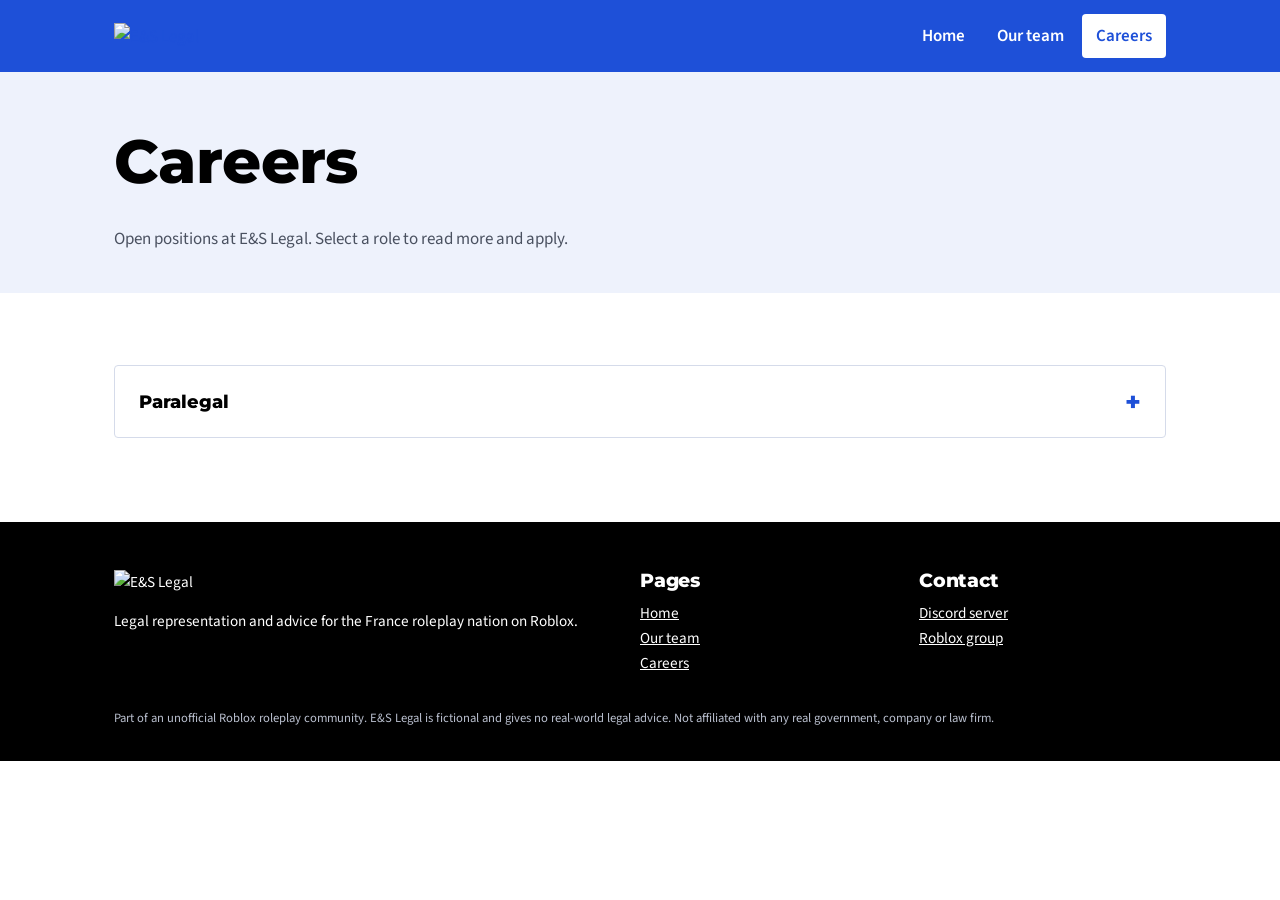
==== careers.html @ 3027a868 "Add files via upload" ====
<!doctype html>
<html lang="en"><head><meta charset="utf-8"><meta name="viewport" content="width=device-width,initial-scale=1">
<title>Careers | E&S Legal</title><meta name="description" content="E&amp;S Legal is a Roblox law firm serving the France roleplay nation.">
<link rel="icon" href="assets/mark-blue.png">
<link rel="preconnect" href="https://fonts.googleapis.com"><link rel="preconnect" href="https://fonts.gstatic.com" crossorigin>
<link href="https://fonts.googleapis.com/css2?family=Montserrat:wght@600;700;800&family=Source+Sans+3:wght@400;600&display=swap" rel="stylesheet">
<link rel="stylesheet" href="style.css"></head>
<body data-page="careers">
<header><div class="wrap"><a href="index.html" aria-label="E&amp;S Legal home"><img src="assets/wordmark-white.png" alt="E&amp;S Legal"></a><nav><a href="index.html">Home</a><a href="team.html">Our team</a><a href="careers.html" aria-current="page">Careers</a></nav></div></header>
<main><div class="page-head"><div class="wrap"><h1>Careers</h1><p>Open positions at E&amp;S Legal. Select a role to read more and apply.</p></div></div>
<section><div class="wrap"><div id="jobs"><p>Loading positions…</p></div></div></section></main>
<footer><div class="wrap"><div class="cols">
<div><img src="assets/wordmark-white.png" alt="E&amp;S Legal"><p>Legal representation and advice for the France roleplay nation on Roblox.</p></div>
<div><h3>Pages</h3><ul><li><a href="index.html">Home</a></li><li><a href="team.html">Our team</a></li><li><a href="careers.html">Careers</a></li></ul></div>
<div><h3>Contact</h3><ul><li><a data-discord href="#">Discord server</a></li><li><a href="https://www.roblox.com/communities/189086348/E-S-Legal" rel="noopener">Roblox group</a></li></ul></div>
</div><small>Part of an unofficial Roblox roleplay community. E&amp;S Legal is fictional and gives no real-world legal advice. Not affiliated with any real government, company or law firm.</small></div></footer>
<script src="config.js"></script><script src="app.js"></script></body></html>
---- style.css ----
:root{--blue:#1e50d8;--blue-dark:#1639a3;--tint:#eef2fc;--ink:#000;--mute:#4a5160;--line:#d5dbea;--r:4px}
*{box-sizing:border-box}
html{scroll-behavior:smooth}
body{margin:0;font:17px/1.65 "Source Sans 3",system-ui,sans-serif;color:var(--ink);background:#fff}
h1,h2,h3{font-family:Montserrat,system-ui,sans-serif;font-weight:800;line-height:1.1;margin:0 0 .5em;letter-spacing:-.01em}
h1{font-size:clamp(2.2rem,5.5vw,3.8rem)}h2{font-size:clamp(1.6rem,3vw,2.2rem)}h3{font-size:1.2rem}
p{margin:0 0 1em;max-width:62ch}a{color:var(--blue)}
:focus-visible{outline:3px solid var(--ink);outline-offset:2px}
.wrap{max-width:1100px;margin:0 auto;padding:0 24px}
header{background:var(--blue)}
header .wrap{display:flex;align-items:center;justify-content:space-between;gap:20px;min-height:72px;flex-wrap:wrap}
header img{height:26px;display:block}
nav{display:flex;gap:4px}
nav a{color:#fff;text-decoration:none;font-weight:600;padding:8px 14px;border-radius:var(--r)}
nav a:hover{background:var(--blue-dark)}
nav a[aria-current]{background:#fff;color:var(--blue)}
.btn{display:inline-block;font:700 1rem Montserrat,sans-serif;padding:13px 24px;border-radius:var(--r);text-decoration:none;border:2px solid var(--blue);background:var(--blue);color:#fff;cursor:pointer}
.btn:hover{background:var(--blue-dark);border-color:var(--blue-dark)}
.btn.light{background:#fff;color:var(--blue);border-color:#fff}.btn.light:hover{background:var(--tint)}
.btn.ghost{background:transparent;border-color:#fff;color:#fff}.btn.ghost:hover{background:var(--blue-dark)}
.btns{display:flex;gap:12px;flex-wrap:wrap;margin-top:28px}
.hero{background:var(--blue);color:#fff;overflow:hidden}
.hero .wrap{display:grid;grid-template-columns:1.2fr 1fr;gap:40px;align-items:center;padding-top:72px;padding-bottom:72px}
.hero p{font-size:1.2rem}
.hero img{width:100%;max-width:420px;justify-self:end}
.quick{display:grid;grid-template-columns:repeat(3,1fr);border-bottom:1px solid var(--line)}
.quick a{padding:28px 24px;text-decoration:none;color:var(--ink);border-right:1px solid var(--line)}
.quick a:last-child{border-right:0}.quick a:hover{background:var(--tint)}
.quick strong{display:block;font:800 1.1rem Montserrat,sans-serif;color:var(--blue)}
.quick span{color:var(--mute)}
section{padding:72px 0}
.split{display:grid;grid-template-columns:1fr 1fr;gap:56px;align-items:start}
.panel{background:var(--tint);padding:32px;border-radius:var(--r)}
.panel ul{margin:0;padding-left:1.1em}.panel li{margin-bottom:.6em}
.cta{background:var(--blue);color:#fff;text-align:center}.cta p{margin:0 auto 1em}
footer{background:#000;color:#fff;padding:48px 0 32px;font-size:.95rem}
footer .cols{display:grid;grid-template-columns:2fr 1fr 1fr;gap:32px}
footer img{height:22px;margin-bottom:14px}footer a{color:#fff}footer ul{list-style:none;padding:0;margin:0}
footer small{display:block;margin-top:32px;color:#b9bfce}
.page-head{background:var(--tint);padding:56px 0 40px}.page-head p{margin:0;color:var(--mute)}
.tools{display:flex;gap:12px;flex-wrap:wrap;align-items:center;margin-bottom:32px}
input,textarea,select{font:inherit;width:100%;padding:11px 12px;border:2px solid var(--line);border-radius:var(--r);background:#fff}
input:focus,textarea:focus,select:focus{border-color:var(--blue);outline:0}
.tools input{max-width:340px}
.chips a{display:inline-block;margin-right:6px;padding:6px 12px;border:1px solid var(--line);border-radius:var(--r);text-decoration:none;font-weight:600;font-size:.9rem}
.chips a:hover{background:var(--tint)}
.role{margin-bottom:48px;scroll-margin-top:16px}
.role h2{font-size:1.3rem;border-bottom:3px solid var(--blue);padding-bottom:8px}
.role h2 small{font:600 .9rem "Source Sans 3",sans-serif;color:var(--mute);margin-left:8px}
.grid{display:grid;grid-template-columns:repeat(auto-fill,minmax(150px,1fr));gap:16px}
.person{border:1px solid var(--line);border-radius:var(--r);padding:16px;text-align:center;text-decoration:none;color:var(--ink);font-weight:600;word-break:break-word}
.person:hover{border-color:var(--blue)}
.person img{width:96px;height:96px;border-radius:50%;background:var(--tint);display:block;margin:0 auto 10px}
.note{padding:20px;background:var(--tint);border-radius:var(--r)}
.job{border:1px solid var(--line);border-radius:var(--r);margin-bottom:12px}
.job>button{all:unset;box-sizing:border-box;display:flex;justify-content:space-between;align-items:center;width:100%;padding:20px 24px;cursor:pointer;font:800 1.15rem Montserrat,sans-serif}
.job>button:focus-visible{outline:3px solid var(--ink)}
.job>button::after{content:"+";font-size:1.6rem;color:var(--blue)}
.job.open>button::after{content:"\2212"}
.job.open{border-color:var(--blue)}
.job .body{display:none;padding:0 24px 24px}.job.open .body{display:block}
.body h3{font-size:1rem;margin-top:1.2em}.body ul{padding-left:1.1em;margin:0 0 1em}
form{margin-top:24px;padding:24px;background:var(--tint);border-radius:var(--r)}
form label{display:block;font-weight:600;margin:0 0 16px}form label input,form label textarea,form label select{margin-top:6px;font-weight:400}
textarea{min-height:110px;resize:vertical}
.hp{position:absolute;left:-9999px}
.status{margin:14px 0 0;font-weight:600}.status.err{color:#b00020}.status.ok{color:#0a6b2d}
@media(max-width:760px){.hero .wrap,.split,footer .cols,.quick{grid-template-columns:1fr}.hero img{justify-self:start;max-width:240px}.quick a{border-right:0;border-bottom:1px solid var(--line)}section{padding:48px 0}}
@media(prefers-reduced-motion:reduce){html{scroll-behavior:auto}}
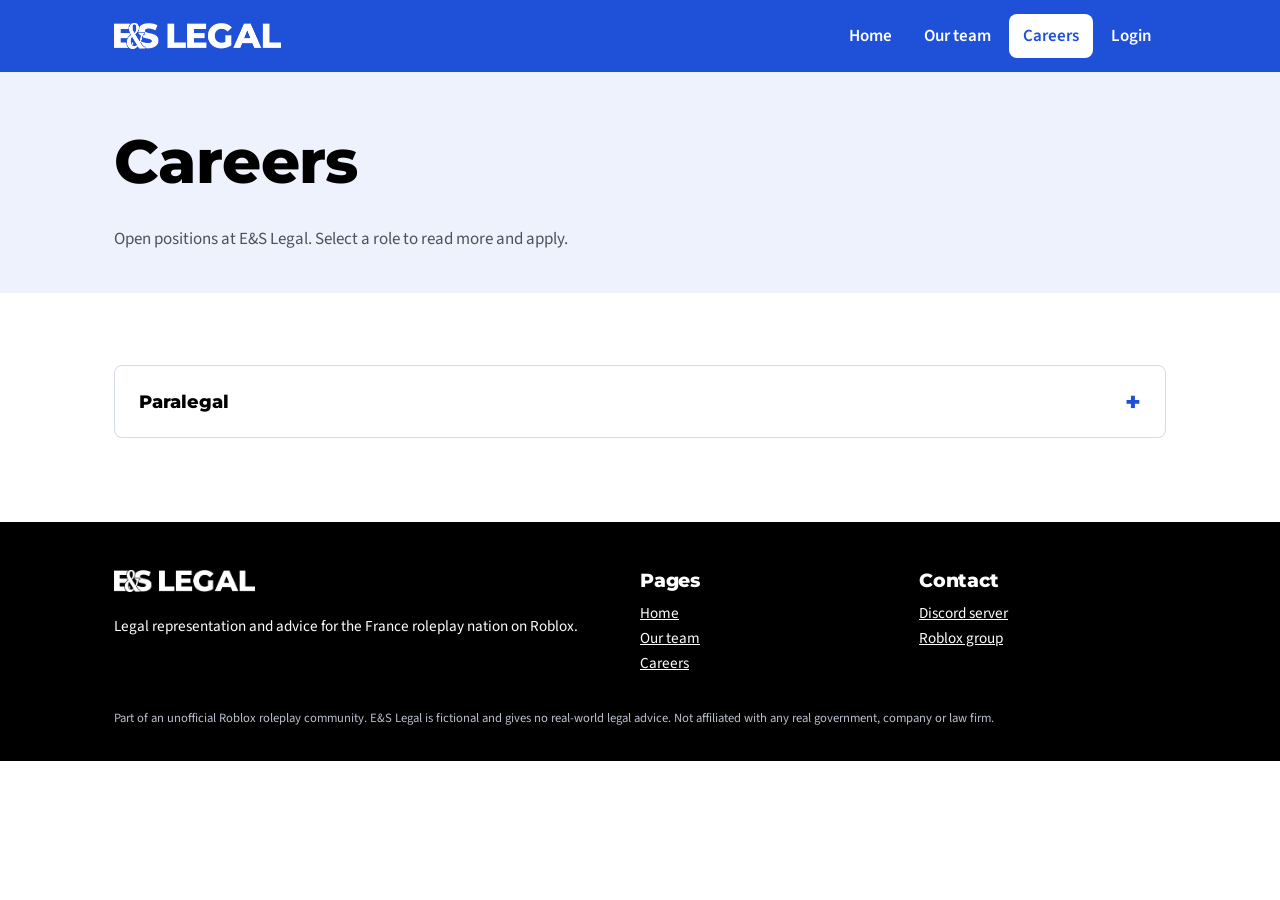
==== commit 2a880a95: "Add files via upload" ====
--- a/careers.html
+++ b/careers.html
@@ -6,7 +6,7 @@
 <link href="https://fonts.googleapis.com/css2?family=Montserrat:wght@600;700;800&family=Source+Sans+3:wght@400;600&display=swap" rel="stylesheet">
 <link rel="stylesheet" href="style.css"></head>
 <body data-page="careers">
-<header><div class="wrap"><a href="index.html" aria-label="E&amp;S Legal home"><img src="assets/wordmark-white.png" alt="E&amp;S Legal"></a><nav><a href="index.html">Home</a><a href="team.html">Our team</a><a href="careers.html" aria-current="page">Careers</a></nav></div></header>
+<header><div class="wrap"><a href="index.html" aria-label="E&amp;S Legal home"><img src="assets/wordmark-white.png" alt="E&amp;S Legal"></a><nav><a href="index.html">Home</a><a href="team.html">Our team</a><a href="careers.html" aria-current="page">Careers</a><a href="admin.html">Login</a></nav></div></header>
 <main><div class="page-head"><div class="wrap"><h1>Careers</h1><p>Open positions at E&amp;S Legal. Select a role to read more and apply.</p></div></div>
 <section><div class="wrap"><div id="jobs"><p>Loading positions…</p></div></div></section></main>
 <footer><div class="wrap"><div class="cols">
--- a/style.css
+++ b/style.css
@@ -1,4 +1,4 @@
-:root{--blue:#1e50d8;--blue-dark:#1639a3;--tint:#eef2fc;--ink:#000;--mute:#4a5160;--line:#d5dbea;--r:4px}
+:root{--blue:#1e50d8;--blue-dark:#1639a3;--tint:#eef2fc;--ink:#000;--mute:#4a5160;--line:#d5dbea;--r:8px}
 *{box-sizing:border-box}
 html{scroll-behavior:smooth}
 body{margin:0;font:17px/1.65 "Source Sans 3",system-ui,sans-serif;color:var(--ink);background:#fff}
@@ -11,59 +11,72 @@
 header .wrap{display:flex;align-items:center;justify-content:space-between;gap:20px;min-height:72px;flex-wrap:wrap}
 header img{height:26px;display:block}
 nav{display:flex;gap:4px}
-nav a{color:#fff;text-decoration:none;font-weight:600;padding:8px 14px;border-radius:var(--r)}
+nav a{transition:background .2s ease,color .2s ease;color:#fff;text-decoration:none;font-weight:600;padding:8px 14px;border-radius:var(--r)}
 nav a:hover{background:var(--blue-dark)}
 nav a[aria-current]{background:#fff;color:var(--blue)}
-.btn{display:inline-block;font:700 1rem Montserrat,sans-serif;padding:13px 24px;border-radius:var(--r);text-decoration:none;border:2px solid var(--blue);background:var(--blue);color:#fff;cursor:pointer}
-.btn:hover{background:var(--blue-dark);border-color:var(--blue-dark)}
+.btn{display:inline-block;transition:background .2s ease,border-color .2s ease,transform .2s ease;font:700 1rem Montserrat,sans-serif;padding:13px 24px;border-radius:var(--r);text-decoration:none;border:2px solid var(--blue);background:var(--blue);color:#fff;cursor:pointer}
+.btn:active{transform:scale(.98)}.btn:hover{background:var(--blue-dark);border-color:var(--blue-dark)}
 .btn.light{background:#fff;color:var(--blue);border-color:#fff}.btn.light:hover{background:var(--tint)}
 .btn.ghost{background:transparent;border-color:#fff;color:#fff}.btn.ghost:hover{background:var(--blue-dark)}
 .btns{display:flex;gap:12px;flex-wrap:wrap;margin-top:28px}
-.hero{background:var(--blue);color:#fff;overflow:hidden}
-.hero .wrap{display:grid;grid-template-columns:1.2fr 1fr;gap:40px;align-items:center;padding-top:72px;padding-bottom:72px}
+.hero{position:relative;background-color:var(--blue);background-image:url("assets/hero.jpg"),url("assets/hero.jpeg"),url("assets/hero.png"),url("assets/hero.webp");background-size:cover;background-position:center;background-repeat:no-repeat;color:#fff;overflow:hidden}.hero::before,.cta::before{content:"";position:absolute;inset:0;background:rgba(22,57,163,.55)}.hero .wrap,.cta .wrap{position:relative}
+.hero .wrap{display:grid;grid-template-columns:1.2fr 1fr;gap:40px;align-items:center;padding-top:72px;padding-bottom:120px}
 .hero p{font-size:1.2rem}
 .hero img{width:100%;max-width:420px;justify-self:end}
-.quick{display:grid;grid-template-columns:repeat(3,1fr);border-bottom:1px solid var(--line)}
-.quick a{padding:28px 24px;text-decoration:none;color:var(--ink);border-right:1px solid var(--line)}
-.quick a:last-child{border-right:0}.quick a:hover{background:var(--tint)}
-.quick strong{display:block;font:800 1.1rem Montserrat,sans-serif;color:var(--blue)}
-.quick span{color:var(--mute)}
 section{padding:72px 0}
 .split{display:grid;grid-template-columns:1fr 1fr;gap:56px;align-items:start}
 .panel{background:var(--tint);padding:32px;border-radius:var(--r)}
 .panel ul{margin:0;padding-left:1.1em}.panel li{margin-bottom:.6em}
-.cta{background:var(--blue);color:#fff;text-align:center}.cta p{margin:0 auto 1em}
+.cta{position:relative;background-color:var(--blue);background-image:url("assets/cta.jpg"),url("assets/cta.jpeg"),url("assets/cta.png"),url("assets/cta.webp");background-size:cover;background-position:center;background-repeat:no-repeat;color:#fff;text-align:center}.cta p{margin:0 auto 1em}
 footer{background:#000;color:#fff;padding:48px 0 32px;font-size:.95rem}
 footer .cols{display:grid;grid-template-columns:2fr 1fr 1fr;gap:32px}
 footer img{height:22px;margin-bottom:14px}footer a{color:#fff}footer ul{list-style:none;padding:0;margin:0}
 footer small{display:block;margin-top:32px;color:#b9bfce}
 .page-head{background:var(--tint);padding:56px 0 40px}.page-head p{margin:0;color:var(--mute)}
 .tools{display:flex;gap:12px;flex-wrap:wrap;align-items:center;margin-bottom:32px}
-input,textarea,select{font:inherit;width:100%;padding:11px 12px;border:2px solid var(--line);border-radius:var(--r);background:#fff}
+input,textarea,select{transition:border-color .2s ease;font:inherit;width:100%;padding:11px 12px;border:2px solid var(--line);border-radius:var(--r);background:#fff}
 input:focus,textarea:focus,select:focus{border-color:var(--blue);outline:0}
 .tools input{max-width:340px}
-.chips a{display:inline-block;margin-right:6px;padding:6px 12px;border:1px solid var(--line);border-radius:var(--r);text-decoration:none;font-weight:600;font-size:.9rem}
+.chips a{transition:background .2s ease;border-radius:6px;display:inline-block;margin-right:6px;padding:6px 12px;border:1px solid var(--line);border-radius:var(--r);text-decoration:none;font-weight:600;font-size:.9rem}
 .chips a:hover{background:var(--tint)}
 .role{margin-bottom:48px;scroll-margin-top:16px}
 .role h2{font-size:1.3rem;border-bottom:3px solid var(--blue);padding-bottom:8px}
 .role h2 small{font:600 .9rem "Source Sans 3",sans-serif;color:var(--mute);margin-left:8px}
 .grid{display:grid;grid-template-columns:repeat(auto-fill,minmax(150px,1fr));gap:16px}
-.person{border:1px solid var(--line);border-radius:var(--r);padding:16px;text-align:center;text-decoration:none;color:var(--ink);font-weight:600;word-break:break-word}
-.person:hover{border-color:var(--blue)}
-.person img{width:96px;height:96px;border-radius:50%;background:var(--tint);display:block;margin:0 auto 10px}
+.person{transition:border-color .2s ease,background .2s ease;border:1px solid var(--line);border-radius:var(--r);padding:16px;text-align:center;text-decoration:none;color:var(--ink);font-weight:600;word-break:break-word}
+.person:hover{border-color:var(--blue);background:var(--tint)}
+.person img{width:96px;height:96px;border-radius:50%;object-fit:cover;background:var(--tint);display:block;margin:0 auto 10px}
 .note{padding:20px;background:var(--tint);border-radius:var(--r)}
-.job{border:1px solid var(--line);border-radius:var(--r);margin-bottom:12px}
+.job{transition:border-color .25s ease;border:1px solid var(--line);border-radius:var(--r);margin-bottom:12px}
 .job>button{all:unset;box-sizing:border-box;display:flex;justify-content:space-between;align-items:center;width:100%;padding:20px 24px;cursor:pointer;font:800 1.15rem Montserrat,sans-serif}
 .job>button:focus-visible{outline:3px solid var(--ink)}
-.job>button::after{content:"+";font-size:1.6rem;color:var(--blue)}
-.job.open>button::after{content:"\2212"}
+.job>button::after{content:"+";font-size:1.6rem;color:var(--blue);transition:transform .3s ease}
+.job.open>button::after{transform:rotate(45deg)}
 .job.open{border-color:var(--blue)}
-.job .body{display:none;padding:0 24px 24px}.job.open .body{display:block}
+.job .body{display:grid;grid-template-rows:0fr;transition:grid-template-rows .35s ease}.job.open .body{grid-template-rows:1fr}.body .inner{overflow:hidden;min-height:0;padding:0 24px;visibility:hidden;transition:visibility .35s}.job.open .inner{padding-bottom:24px;visibility:visible}
 .body h3{font-size:1rem;margin-top:1.2em}.body ul{padding-left:1.1em;margin:0 0 1em}
 form{margin-top:24px;padding:24px;background:var(--tint);border-radius:var(--r)}
 form label{display:block;font-weight:600;margin:0 0 16px}form label input,form label textarea,form label select{margin-top:6px;font-weight:400}
 textarea{min-height:110px;resize:vertical}
 .hp{position:absolute;left:-9999px}
 .status{margin:14px 0 0;font-weight:600}.status.err{color:#b00020}.status.ok{color:#0a6b2d}
-@media(max-width:760px){.hero .wrap,.split,footer .cols,.quick{grid-template-columns:1fr}.hero img{justify-self:start;max-width:240px}.quick a{border-right:0;border-bottom:1px solid var(--line)}section{padding:48px 0}}
-@media(prefers-reduced-motion:reduce){html{scroll-behavior:auto}}
+@media(max-width:760px){.hero .wrap,.split,footer .cols,.cards,.qrow{grid-template-columns:1fr}.hero img{justify-self:start;max-width:240px}section{padding:48px 0}}
+@media(prefers-reduced-motion:reduce){*{transition:none!important}html{scroll-behavior:auto}}
+
+.quick{position:relative;z-index:2;margin-top:-56px}
+.cards{display:grid;grid-template-columns:repeat(3,1fr);gap:20px}
+.cards a{display:flex;justify-content:space-between;align-items:center;gap:16px;background:#fff;border:1px solid var(--line);border-radius:var(--r);padding:22px 24px;text-decoration:none;color:var(--ink);box-shadow:0 4px 14px rgba(0,0,0,.08);transition:border-color .2s ease,box-shadow .2s ease}
+.cards a:hover{border-color:var(--blue);box-shadow:0 6px 18px rgba(0,0,0,.13)}
+.cards strong{display:block;font:800 1.05rem Montserrat,sans-serif}
+.cards span{display:block;color:var(--mute);font-size:.95rem;line-height:1.4}
+.cards svg{flex:none;width:20px;height:20px;stroke:var(--mute);fill:none;stroke-width:2;transition:transform .2s ease,stroke .2s ease}
+.cards a:hover svg{transform:translateX(3px);stroke:var(--blue)}
+.person small{display:block;font-weight:400;color:var(--mute);margin-top:2px}
+.narrow{max-width:520px}
+.row{display:flex;gap:12px;align-items:center;justify-content:space-between;border:1px solid var(--line);border-radius:var(--r);padding:14px 18px;margin-bottom:10px}
+.row div{display:flex;gap:8px}.row strong{font-family:Montserrat,sans-serif}
+.btn.sm{padding:8px 14px;font-size:.9rem}.btn.alt{background:#fff;color:var(--blue)}.btn.alt:hover{background:var(--tint)}
+.btn.danger{background:#b00020;border-color:#b00020}.btn.danger:hover{background:#860018;border-color:#860018}
+.qrow{display:grid;grid-template-columns:2fr 1fr 2fr auto auto;gap:8px;align-items:center;margin-bottom:8px}
+.qrow label{margin:0;white-space:nowrap}.qrow input[type=checkbox]{width:auto;margin-right:6px}
+.bar{display:flex;justify-content:space-between;gap:12px;margin-bottom:20px;flex-wrap:wrap}
